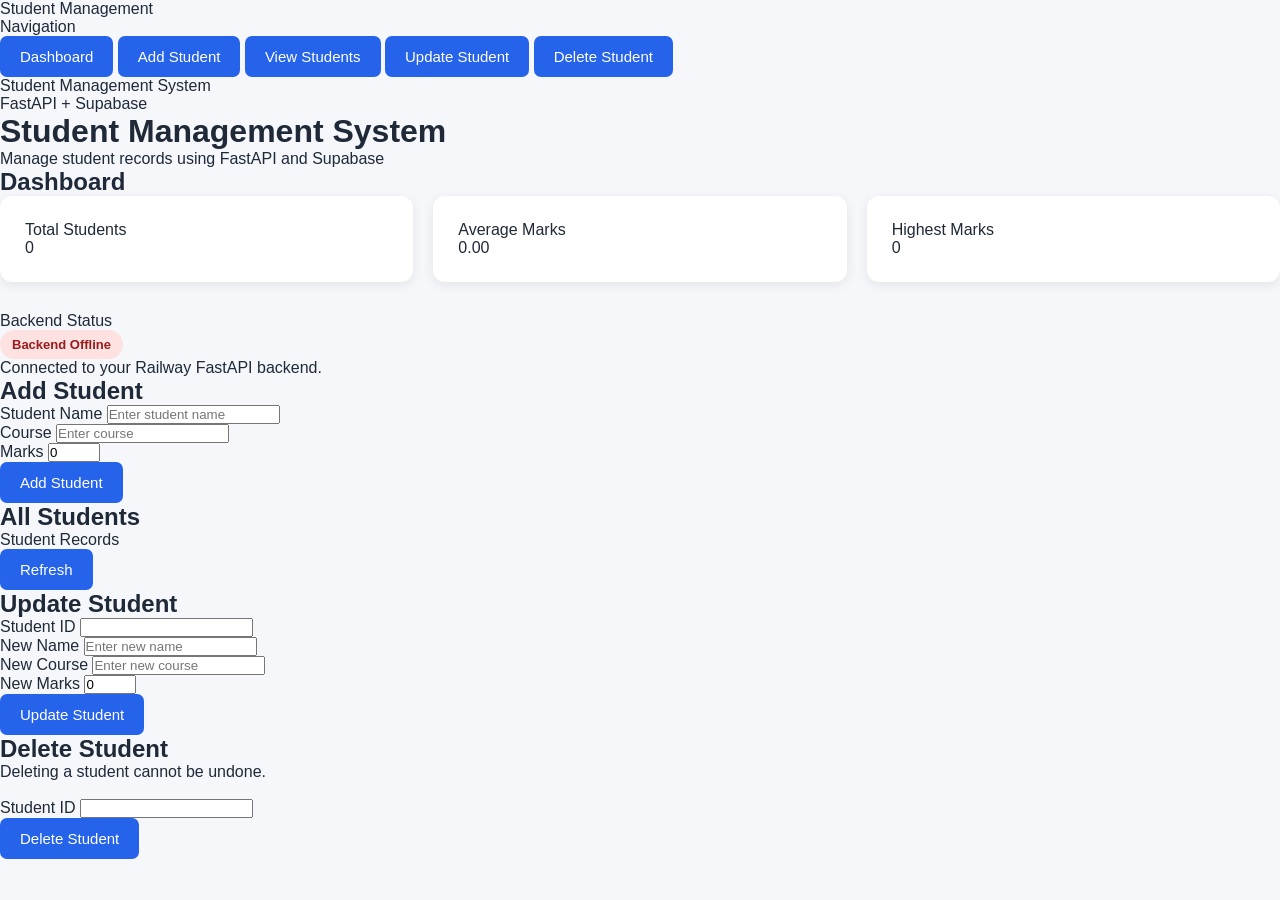
==== index.html @ 98dd5075 "completed" ====
<!DOCTYPE html>
<html lang="en">
<head>
  <meta charset="UTF-8" />
  <meta name="viewport" content="width=device-width, initial-scale=1.0" />
  <title>Student Management System</title>

  <link rel="stylesheet" href="style.css" />
</head>

<body>
  <div class="app">

    <aside>
      <div class="brand">Student Management</div>

      <div class="nav-title">Navigation</div>

      <nav>
        <button class="active" data-page="dashboard">Dashboard</button>
        <button data-page="add">Add Student</button>
        <button data-page="students">View Students</button>
        <button data-page="update">Update Student</button>
        <button data-page="delete">Delete Student</button>
      </nav>

      <div class="sidebar-note">
        Student Management System<br />
        FastAPI + Supabase
      </div>
    </aside>

    <main>

      <div class="header">
        <h1>Student Management System</h1>
        <div class="subtitle">
          Manage student records using FastAPI and Supabase
        </div>
      </div>

      <!-- Dashboard -->
      <section id="dashboard" class="page active">
        <h2 class="section-title">Dashboard</h2>

        <div class="cards">

          <div class="card">
            <div class="label">Total Students</div>
            <div class="value" id="total">0</div>
          </div>

          <div class="card">
            <div class="label">Average Marks</div>
            <div class="value" id="average">0.00</div>
          </div>

          <div class="card">
            <div class="label">Highest Marks</div>
            <div class="value" id="highest">0</div>
          </div>

        </div>

        <div class="panel">
          <div class="label">Backend Status</div>

          <span class="status" id="backendStatus">
            Checking...
          </span>

          <div class="small">
            Connected to your Railway FastAPI backend.
          </div>
        </div>
      </section>

      <!-- Add Student -->
      <section id="add" class="page">
        <h2 class="section-title">Add Student</h2>

        <div class="panel">

          <form id="addForm">

            <div class="form-grid">

              <div class="field">
                <label>Student Name</label>
                <input
                  id="addName"
                  required
                  placeholder="Enter student name"
                />
              </div>

              <div class="field">
                <label>Course</label>
                <input
                  id="addCourse"
                  required
                  placeholder="Enter course"
                />
              </div>

            </div>

            <div class="field">
              <label>Marks</label>

              <input
                id="addMarks"
                type="number"
                min="0"
                max="100"
                required
                value="0"
              />
            </div>

            <button class="primary" type="submit">
              Add Student
            </button>

            <div id="addMsg" class="message"></div>

          </form>

        </div>
      </section>

      <!-- View Students -->
      <section id="students" class="page">

        <h2 class="section-title">All Students</h2>

        <div class="panel" style="max-width:none">

          <div class="table-head">

            <div class="label" style="margin:0">
              Student Records
            </div>

            <button class="secondary" onclick="loadStudents()">
              Refresh
            </button>

          </div>

          <div class="table-wrap" id="studentTable"></div>

        </div>

      </section>

      <!-- Update Student -->
      <section id="update" class="page">

        <h2 class="section-title">Update Student</h2>

        <div class="panel">

          <form id="updateForm">

            <div class="field">
              <label>Student ID</label>

              <input
                id="updateId"
                type="number"
                min="1"
                required
              />
            </div>

            <div class="form-grid">

              <div class="field">
                <label>New Name</label>

                <input
                  id="updateName"
                  required
                  placeholder="Enter new name"
                />
              </div>

              <div class="field">
                <label>New Course</label>

                <input
                  id="updateCourse"
                  required
                  placeholder="Enter new course"
                />
              </div>

            </div>

            <div class="field">
              <label>New Marks</label>

              <input
                id="updateMarks"
                type="number"
                min="0"
                max="100"
                required
                value="0"
              />
            </div>

            <button class="primary" type="submit">
              Update Student
            </button>

            <div id="updateMsg" class="message"></div>

          </form>

        </div>

      </section>

      <!-- Delete Student -->
      <section id="delete" class="page">

        <h2 class="section-title">Delete Student</h2>

        <div class="panel">

          <p class="small" style="margin:0 0 18px">
            Deleting a student cannot be undone.
          </p>

          <form id="deleteForm">

            <div class="field">

              <label>Student ID</label>

              <input
                id="deleteId"
                type="number"
                min="1"
                required
              />

            </div>

            <button class="primary danger" type="submit">
              Delete Student
            </button>

            <div id="deleteMsg" class="message"></div>

          </form>

        </div>

      </section>

    </main>

  </div>

  <!-- JavaScript -->
  <script src="script.js"></script>

</body>
</html>
---- style.css ----
* {
    margin: 0;
    padding: 0;
    box-sizing: border-box;
}

body {
    font-family: Arial, sans-serif;
    background: #f5f7fb;
    color: #1f2937;
}

.container {
    display: flex;
    min-height: 100vh;
}

/* Sidebar */
.sidebar {
    width: 240px;
    background: #111827;
    color: white;
    padding: 25px 15px;
    position: fixed;
    height: 100vh;
    left: 0;
    top: 0;
}

.logo {
    text-align: center;
    margin-bottom: 30px;
    font-size: 24px;
}

.nav-link {
    display: block;
    color: #d1d5db;
    text-decoration: none;
    padding: 13px 15px;
    margin-bottom: 8px;
    border-radius: 8px;
    cursor: pointer;
}

.nav-link:hover,
.nav-link.active {
    background: #2563eb;
    color: white;
}

/* Main */
.main {
    margin-left: 240px;
    padding: 30px;
    width: calc(100% - 240px);
}

header {
    margin-bottom: 30px;
}

header h1 {
    font-size: 30px;
    margin-bottom: 8px;
}

header p {
    color: #6b7280;
}

/* Cards */
.cards {
    display: grid;
    grid-template-columns: repeat(3, 1fr);
    gap: 20px;
    margin-bottom: 30px;
}

.card {
    background: white;
    padding: 25px;
    border-radius: 12px;
    box-shadow: 0 3px 12px rgba(0, 0, 0, 0.08);
}

.card h3 {
    color: #6b7280;
    font-size: 15px;
    margin-bottom: 10px;
}

.card p {
    font-size: 30px;
    font-weight: bold;
}

/* Sections */
.section {
    background: white;
    padding: 25px;
    border-radius: 12px;
    box-shadow: 0 3px 12px rgba(0, 0, 0, 0.08);
    margin-bottom: 25px;
}

.section h2 {
    margin-bottom: 20px;
}

/* Forms */
.form-group {
    margin-bottom: 16px;
}

.form-group label {
    display: block;
    margin-bottom: 7px;
    font-weight: 600;
}

.form-group input {
    width: 100%;
    padding: 12px;
    border: 1px solid #d1d5db;
    border-radius: 7px;
    font-size: 15px;
}

.form-group input:focus {
    outline: none;
    border-color: #2563eb;
}

/* Buttons */
button {
    border: none;
    padding: 12px 20px;
    border-radius: 7px;
    background: #2563eb;
    color: white;
    cursor: pointer;
    font-size: 15px;
}

button:hover {
    background: #1d4ed8;
}

.btn-danger {
    background: #dc2626;
}

.btn-danger:hover {
    background: #b91c1c;
}

/* Messages */
.message {
    margin-top: 15px;
    padding: 12px;
    border-radius: 7px;
    display: none;
}

.success {
    background: #dcfce7;
    color: #166534;
}

.error {
    background: #fee2e2;
    color: #991b1b;
}

/* Table */
.table-container {
    overflow-x: auto;
}

table {
    width: 100%;
    border-collapse: collapse;
}

th,
td {
    padding: 13px;
    text-align: left;
    border-bottom: 1px solid #e5e7eb;
}

th {
    background: #f9fafb;
    font-weight: 600;
}

tr:hover {
    background: #f9fafb;
}

/* Status */
.status {
    display: inline-block;
    padding: 7px 12px;
    border-radius: 20px;
    font-size: 13px;
    font-weight: bold;
}

.status.online {
    background: #dcfce7;
    color: #166534;
}

.status.offline {
    background: #fee2e2;
    color: #991b1b;
}

/* Responsive */
@media (max-width: 900px) {
    .sidebar {
        width: 200px;
    }

    .main {
        margin-left: 200px;
        width: calc(100% - 200px);
    }

    .cards {
        grid-template-columns: 1fr;
    }
}

@media (max-width: 600px) {
    .sidebar {
        position: relative;
        width: 100%;
        height: auto;
    }

    .container {
        display: block;
    }

    .main {
        margin-left: 0;
        width: 100%;
        padding: 20px;
    }
}
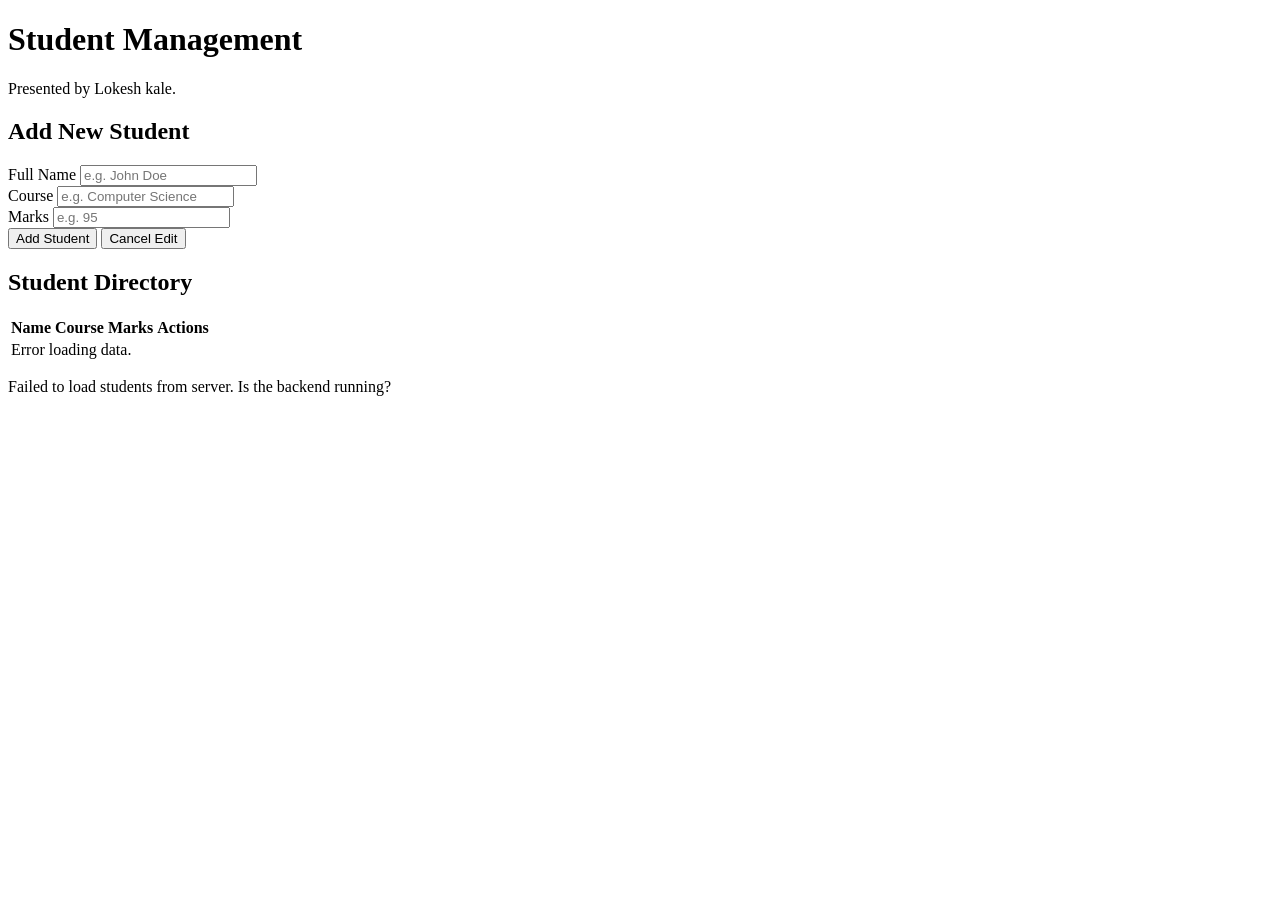
==== commit 88ba1783: "s" ====
--- a/index.html
+++ b/index.html
@@ -1,272 +1,85 @@
 <!DOCTYPE html>
 <html lang="en">
 <head>
-  <meta charset="UTF-8" />
-  <meta name="viewport" content="width=device-width, initial-scale=1.0" />
-  <title>Student Management System</title>
+    <meta charset="UTF-8">
+    <meta name="viewport" content="width=device-width, initial-scale=1.0">
+    <title>Student Management Hub</title>
+    <meta name="description" content="A simple, sleek student management system.">
+    <link rel="stylesheet" href="styles.css">
+    <link rel="preconnect" href="https://fonts.googleapis.com">
+    <link rel="preconnect" href="https://fonts.gstatic.com" crossorigin>
+    <link href="https://fonts.googleapis.com/css2?family=Inter:wght@300;400;500;600;700&display=swap" rel="stylesheet">
+</head>
+<body>
+    <div class="background-shapes">
+        <div class="shape shape-1"></div>
+        <div class="shape shape-2"></div>
+        <div class="shape shape-3"></div>
+    </div>
 
-  <link rel="stylesheet" href="style.css" />
-</head>
+    <main class="container">
+        <header>
+            <h1>Student Management</h1>
+            <p>Presented by Lokesh kale.</p>
+        </header>
 
-<body>
-  <div class="app">
+        <div class="dashboard-grid">
+            <!-- Form Section -->
+            <section class="glass-panel form-section">
+                <h2 id="form-title">Add New Student</h2>
+                <form id="student-form">
+                    <div class="input-group">
+                        <label for="name">Full Name</label>
+                        <input type="text" id="name" name="name" required placeholder="e.g. John Doe">
+                    </div>
+                    
+                    <div class="input-group">
+                        <label for="course">Course</label>
+                        <input type="text" id="course" name="course" required placeholder="e.g. Computer Science">
+                    </div>
 
-    <aside>
-      <div class="brand">Student Management</div>
+                    <div class="input-group">
+                        <label for="marks">Marks</label>
+                        <input type="number" id="marks" name="marks" required placeholder="e.g. 95">
+                    </div>
 
-      <div class="nav-title">Navigation</div>
+                    <div class="form-actions">
+                        <button type="submit" class="btn btn-primary" id="submit-btn">Add Student</button>
+                        <button type="button" class="btn btn-secondary hidden" id="cancel-btn">Cancel Edit</button>
+                    </div>
+                </form>
+            </section>
 
-      <nav>
-        <button class="active" data-page="dashboard">Dashboard</button>
-        <button data-page="add">Add Student</button>
-        <button data-page="students">View Students</button>
-        <button data-page="update">Update Student</button>
-        <button data-page="delete">Delete Student</button>
-      </nav>
-
-      <div class="sidebar-note">
-        Student Management System<br />
-        FastAPI + Supabase
-      </div>
-    </aside>
-
-    <main>
-
-      <div class="header">
-        <h1>Student Management System</h1>
-        <div class="subtitle">
-          Manage student records using FastAPI and Supabase
+            <!-- Data List Section -->
+            <section class="glass-panel list-section">
+                <h2>Student Directory</h2>
+                <div class="table-container">
+                    <table id="students-table">
+                        <thead>
+                            <tr>
+                                <th>Name</th>
+                                <th>Course</th>
+                                <th>Marks</th>
+                                <th>Actions</th>
+                            </tr>
+                        </thead>
+                        <tbody id="students-tbody">
+                            <!-- Data will be populated here -->
+                            <tr>
+                                <td colspan="4" class="text-center loading-text">Loading students...</td>
+                            </tr>
+                        </tbody>
+                    </table>
+                </div>
+            </section>
         </div>
-      </div>
-
-      <!-- Dashboard -->
-      <section id="dashboard" class="page active">
-        <h2 class="section-title">Dashboard</h2>
-
-        <div class="cards">
-
-          <div class="card">
-            <div class="label">Total Students</div>
-            <div class="value" id="total">0</div>
-          </div>
-
-          <div class="card">
-            <div class="label">Average Marks</div>
-            <div class="value" id="average">0.00</div>
-          </div>
-
-          <div class="card">
-            <div class="label">Highest Marks</div>
-            <div class="value" id="highest">0</div>
-          </div>
-
-        </div>
-
-        <div class="panel">
-          <div class="label">Backend Status</div>
-
-          <span class="status" id="backendStatus">
-            Checking...
-          </span>
-
-          <div class="small">
-            Connected to your Railway FastAPI backend.
-          </div>
-        </div>
-      </section>
-
-      <!-- Add Student -->
-      <section id="add" class="page">
-        <h2 class="section-title">Add Student</h2>
-
-        <div class="panel">
-
-          <form id="addForm">
-
-            <div class="form-grid">
-
-              <div class="field">
-                <label>Student Name</label>
-                <input
-                  id="addName"
-                  required
-                  placeholder="Enter student name"
-                />
-              </div>
-
-              <div class="field">
-                <label>Course</label>
-                <input
-                  id="addCourse"
-                  required
-                  placeholder="Enter course"
-                />
-              </div>
-
-            </div>
-
-            <div class="field">
-              <label>Marks</label>
-
-              <input
-                id="addMarks"
-                type="number"
-                min="0"
-                max="100"
-                required
-                value="0"
-              />
-            </div>
-
-            <button class="primary" type="submit">
-              Add Student
-            </button>
-
-            <div id="addMsg" class="message"></div>
-
-          </form>
-
-        </div>
-      </section>
-
-      <!-- View Students -->
-      <section id="students" class="page">
-
-        <h2 class="section-title">All Students</h2>
-
-        <div class="panel" style="max-width:none">
-
-          <div class="table-head">
-
-            <div class="label" style="margin:0">
-              Student Records
-            </div>
-
-            <button class="secondary" onclick="loadStudents()">
-              Refresh
-            </button>
-
-          </div>
-
-          <div class="table-wrap" id="studentTable"></div>
-
-        </div>
-
-      </section>
-
-      <!-- Update Student -->
-      <section id="update" class="page">
-
-        <h2 class="section-title">Update Student</h2>
-
-        <div class="panel">
-
-          <form id="updateForm">
-
-            <div class="field">
-              <label>Student ID</label>
-
-              <input
-                id="updateId"
-                type="number"
-                min="1"
-                required
-              />
-            </div>
-
-            <div class="form-grid">
-
-              <div class="field">
-                <label>New Name</label>
-
-                <input
-                  id="updateName"
-                  required
-                  placeholder="Enter new name"
-                />
-              </div>
-
-              <div class="field">
-                <label>New Course</label>
-
-                <input
-                  id="updateCourse"
-                  required
-                  placeholder="Enter new course"
-                />
-              </div>
-
-            </div>
-
-            <div class="field">
-              <label>New Marks</label>
-
-              <input
-                id="updateMarks"
-                type="number"
-                min="0"
-                max="100"
-                required
-                value="0"
-              />
-            </div>
-
-            <button class="primary" type="submit">
-              Update Student
-            </button>
-
-            <div id="updateMsg" class="message"></div>
-
-          </form>
-
-        </div>
-
-      </section>
-
-      <!-- Delete Student -->
-      <section id="delete" class="page">
-
-        <h2 class="section-title">Delete Student</h2>
-
-        <div class="panel">
-
-          <p class="small" style="margin:0 0 18px">
-            Deleting a student cannot be undone.
-          </p>
-
-          <form id="deleteForm">
-
-            <div class="field">
-
-              <label>Student ID</label>
-
-              <input
-                id="deleteId"
-                type="number"
-                min="1"
-                required
-              />
-
-            </div>
-
-            <button class="primary danger" type="submit">
-              Delete Student
-            </button>
-
-            <div id="deleteMsg" class="message"></div>
-
-          </form>
-
-        </div>
-
-      </section>
-
     </main>
 
-  </div>
+    <!-- Notification Toast -->
+    <div id="toast" class="toast hidden">
+        <p id="toast-message">Notification</p>
+    </div>
 
-  <!-- JavaScript -->
-  <script src="script.js"></script>
-
+    <script src="script.js"></script>
 </body>
-</html> +</html>
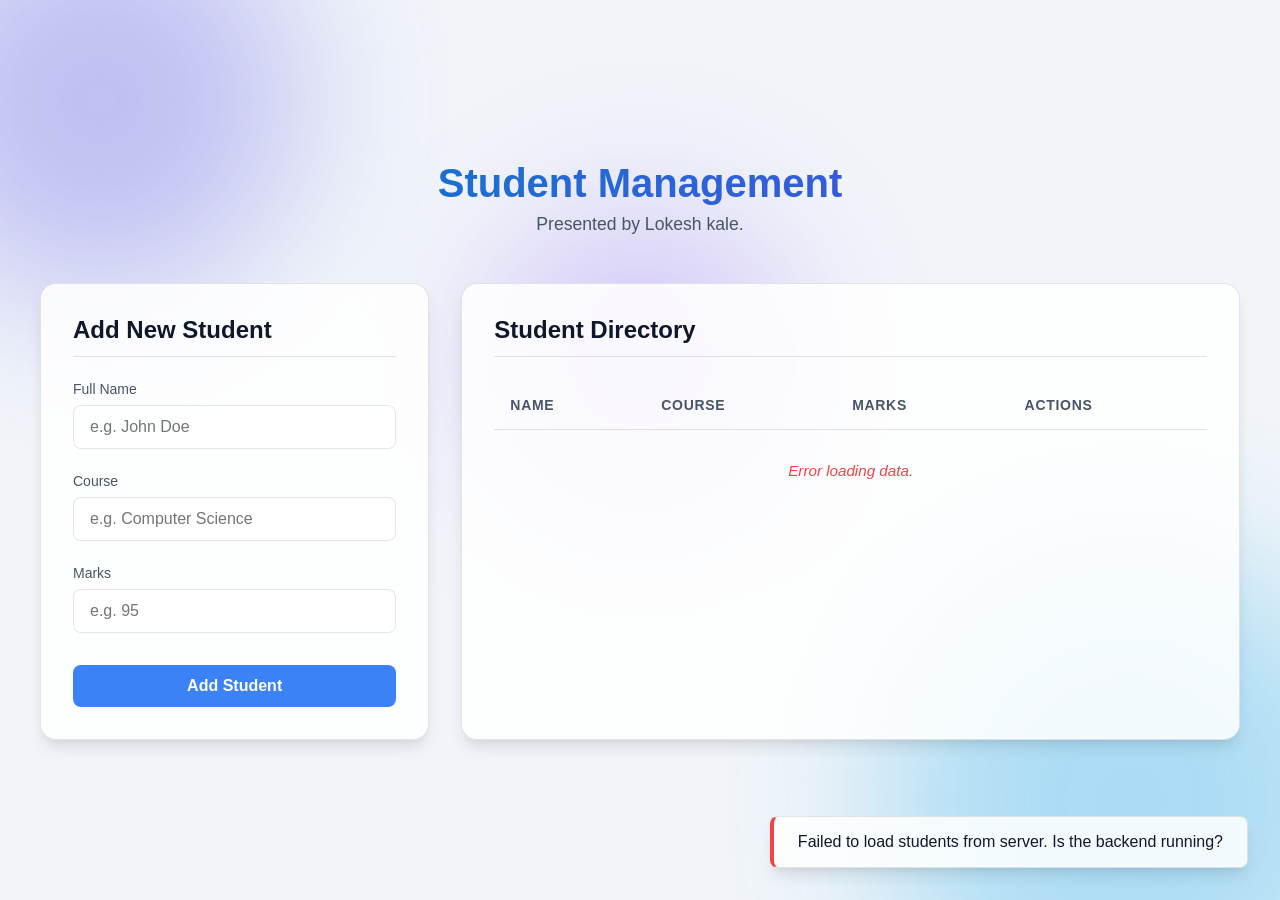
==== commit db9f42cc: "ss" ====
--- a/index.html
+++ b/index.html
@@ -5,7 +5,7 @@
     <meta name="viewport" content="width=device-width, initial-scale=1.0">
     <title>Student Management Hub</title>
     <meta name="description" content="A simple, sleek student management system.">
-    <link rel="stylesheet" href="styles.css">
+    <link rel="stylesheet" href="style.css">
     <link rel="preconnect" href="https://fonts.googleapis.com">
     <link rel="preconnect" href="https://fonts.gstatic.com" crossorigin>
     <link href="https://fonts.googleapis.com/css2?family=Inter:wght@300;400;500;600;700&display=swap" rel="stylesheet">
--- a/style.css
+++ b/style.css
@@ -0,0 +1,332 @@
+:root {
+    --bg-color: #f1f5f9;
+    --panel-bg: rgba(255, 255, 255, 0.85);
+    --panel-border: rgba(0, 0, 0, 0.1);
+    --text-primary: #0f172a;
+    --text-secondary: #475569;
+    --primary-color: #3b82f6;
+    --primary-hover: #2563eb;
+    --secondary-color: #64748b;
+    --secondary-hover: #475569;
+    --danger-color: #ef4444;
+    --danger-hover: #dc2626;
+    --success-color: #10b981;
+    --success-bg: rgba(16, 185, 129, 0.1);
+    --danger-bg: rgba(239, 68, 68, 0.1);
+    --shadow-md: 0 4px 6px -1px rgba(0, 0, 0, 0.1), 0 2px 4px -1px rgba(0, 0, 0, 0.06);
+    --shadow-lg: 0 10px 15px -3px rgba(0, 0, 0, 0.1), 0 4px 6px -2px rgba(0, 0, 0, 0.05);
+}
+
+* {
+    margin: 0;
+    padding: 0;
+    box-sizing: border-box;
+    font-family: 'Inter', -apple-system, BlinkMacSystemFont, "Segoe UI", Roboto, Helvetica, Arial, sans-serif;
+}
+
+body {
+    background-color: var(--bg-color);
+    color: var(--text-primary);
+    min-height: 100vh;
+    display: flex;
+    justify-content: center;
+    align-items: center;
+    overflow-x: hidden;
+    position: relative;
+    padding: 2rem;
+}
+
+/* Background Animations */
+.background-shapes {
+    position: absolute;
+    top: 0;
+    left: 0;
+    width: 100%;
+    height: 100%;
+    overflow: hidden;
+    z-index: -1;
+}
+
+.shape {
+    position: absolute;
+    border-radius: 50%;
+    filter: blur(80px);
+    opacity: 0.3;
+    animation: float 10s infinite ease-in-out alternate;
+}
+
+.shape-1 {
+    width: 400px;
+    height: 400px;
+    background: #4f46e5;
+    top: -100px;
+    left: -100px;
+}
+
+.shape-2 {
+    width: 500px;
+    height: 500px;
+    background: #0ea5e9;
+    bottom: -150px;
+    right: -100px;
+    animation-delay: -5s;
+}
+
+.shape-3 {
+    width: 300px;
+    height: 300px;
+    background: #8b5cf6;
+    top: 40%;
+    left: 50%;
+    transform: translate(-50%, -50%);
+    animation-delay: -2s;
+}
+
+@keyframes float {
+    0% { transform: translateY(0) scale(1); }
+    100% { transform: translateY(30px) scale(1.1); }
+}
+
+/* Layout */
+.container {
+    width: 100%;
+    max-width: 1200px;
+    display: flex;
+    flex-direction: column;
+    gap: 2rem;
+    z-index: 1;
+}
+
+header {
+    text-align: center;
+    margin-bottom: 1rem;
+}
+
+header h1 {
+    font-size: 2.5rem;
+    font-weight: 700;
+    margin-bottom: 0.5rem;
+    background: linear-gradient(to right, #0284c7, #4f46e5);
+    -webkit-background-clip: text;
+    -webkit-text-fill-color: transparent;
+}
+
+header p {
+    color: var(--text-secondary);
+    font-size: 1.1rem;
+}
+
+.dashboard-grid {
+    display: grid;
+    grid-template-columns: 1fr 2fr;
+    gap: 2rem;
+}
+
+@media (max-width: 900px) {
+    .dashboard-grid {
+        grid-template-columns: 1fr;
+    }
+}
+
+/* Glassmorphism Panels */
+.glass-panel {
+    background: var(--panel-bg);
+    backdrop-filter: blur(16px);
+    -webkit-backdrop-filter: blur(16px);
+    border: 1px solid var(--panel-border);
+    border-radius: 1rem;
+    padding: 2rem;
+    box-shadow: var(--shadow-lg);
+}
+
+.glass-panel h2 {
+    font-size: 1.5rem;
+    font-weight: 600;
+    margin-bottom: 1.5rem;
+    color: var(--text-primary);
+    border-bottom: 1px solid var(--panel-border);
+    padding-bottom: 0.75rem;
+}
+
+/* Forms */
+.input-group {
+    margin-bottom: 1.5rem;
+}
+
+.input-group label {
+    display: block;
+    font-size: 0.875rem;
+    font-weight: 500;
+    margin-bottom: 0.5rem;
+    color: var(--text-secondary);
+}
+
+.input-group input {
+    width: 100%;
+    padding: 0.75rem 1rem;
+    border-radius: 0.5rem;
+    background: rgba(255, 255, 255, 0.6);
+    border: 1px solid var(--panel-border);
+    color: var(--text-primary);
+    font-size: 1rem;
+    outline: none;
+    transition: all 0.2s ease;
+}
+
+.input-group input:focus {
+    border-color: var(--primary-color);
+    box-shadow: 0 0 0 2px rgba(59, 130, 246, 0.3);
+}
+
+.form-actions {
+    display: flex;
+    gap: 1rem;
+    margin-top: 2rem;
+}
+
+/* Buttons */
+.btn {
+    padding: 0.75rem 1.5rem;
+    border-radius: 0.5rem;
+    font-weight: 600;
+    font-size: 1rem;
+    cursor: pointer;
+    border: none;
+    transition: all 0.2s ease;
+    display: inline-flex;
+    justify-content: center;
+    align-items: center;
+}
+
+.btn-primary {
+    background-color: var(--primary-color);
+    color: white;
+    flex: 1;
+}
+
+.btn-primary:hover {
+    background-color: var(--primary-hover);
+    transform: translateY(-1px);
+}
+
+.btn-secondary {
+    background-color: var(--secondary-color);
+    color: white;
+}
+
+.btn-secondary:hover {
+    background-color: var(--secondary-hover);
+}
+
+.btn-danger {
+    background-color: transparent;
+    color: var(--danger-color);
+    padding: 0.5rem 1rem;
+    font-size: 0.875rem;
+    border: 1px solid var(--danger-color);
+}
+
+.btn-danger:hover {
+    background-color: var(--danger-color);
+    color: white;
+}
+
+.btn-edit {
+    background-color: transparent;
+    color: var(--primary-color);
+    padding: 0.5rem 1rem;
+    font-size: 0.875rem;
+    border: 1px solid var(--primary-color);
+}
+
+.btn-edit:hover {
+    background-color: var(--primary-color);
+    color: white;
+}
+
+/* Tables */
+.table-container {
+    overflow-x: auto;
+}
+
+table {
+    width: 100%;
+    border-collapse: collapse;
+}
+
+th, td {
+    padding: 1rem;
+    text-align: left;
+    border-bottom: 1px solid var(--panel-border);
+}
+
+th {
+    font-weight: 600;
+    color: var(--text-secondary);
+    font-size: 0.875rem;
+    text-transform: uppercase;
+    letter-spacing: 0.05em;
+}
+
+td {
+    color: var(--text-primary);
+    font-size: 0.95rem;
+}
+
+tr:last-child td {
+    border-bottom: none;
+}
+
+tr:hover td {
+    background-color: rgba(0, 0, 0, 0.03);
+}
+
+.actions-cell {
+    display: flex;
+    gap: 0.5rem;
+}
+
+.text-center {
+    text-align: center;
+}
+
+.loading-text {
+    color: var(--text-secondary);
+    font-style: italic;
+    padding: 2rem !important;
+}
+
+/* Utilities */
+.hidden {
+    display: none !important;
+}
+
+/* Toast Notification */
+.toast {
+    position: fixed;
+    bottom: 2rem;
+    right: 2rem;
+    padding: 1rem 1.5rem;
+    border-radius: 0.5rem;
+    background: var(--panel-bg);
+    backdrop-filter: blur(16px);
+    border: 1px solid var(--panel-border);
+    box-shadow: var(--shadow-lg);
+    z-index: 100;
+    transition: all 0.3s cubic-bezier(0.68, -0.55, 0.265, 1.55);
+    transform: translateY(150%);
+    opacity: 0;
+}
+
+.toast.show {
+    transform: translateY(0);
+    opacity: 1;
+}
+
+.toast.success {
+    border-left: 4px solid var(--success-color);
+}
+
+.toast.error {
+    border-left: 4px solid var(--danger-color);
+}
